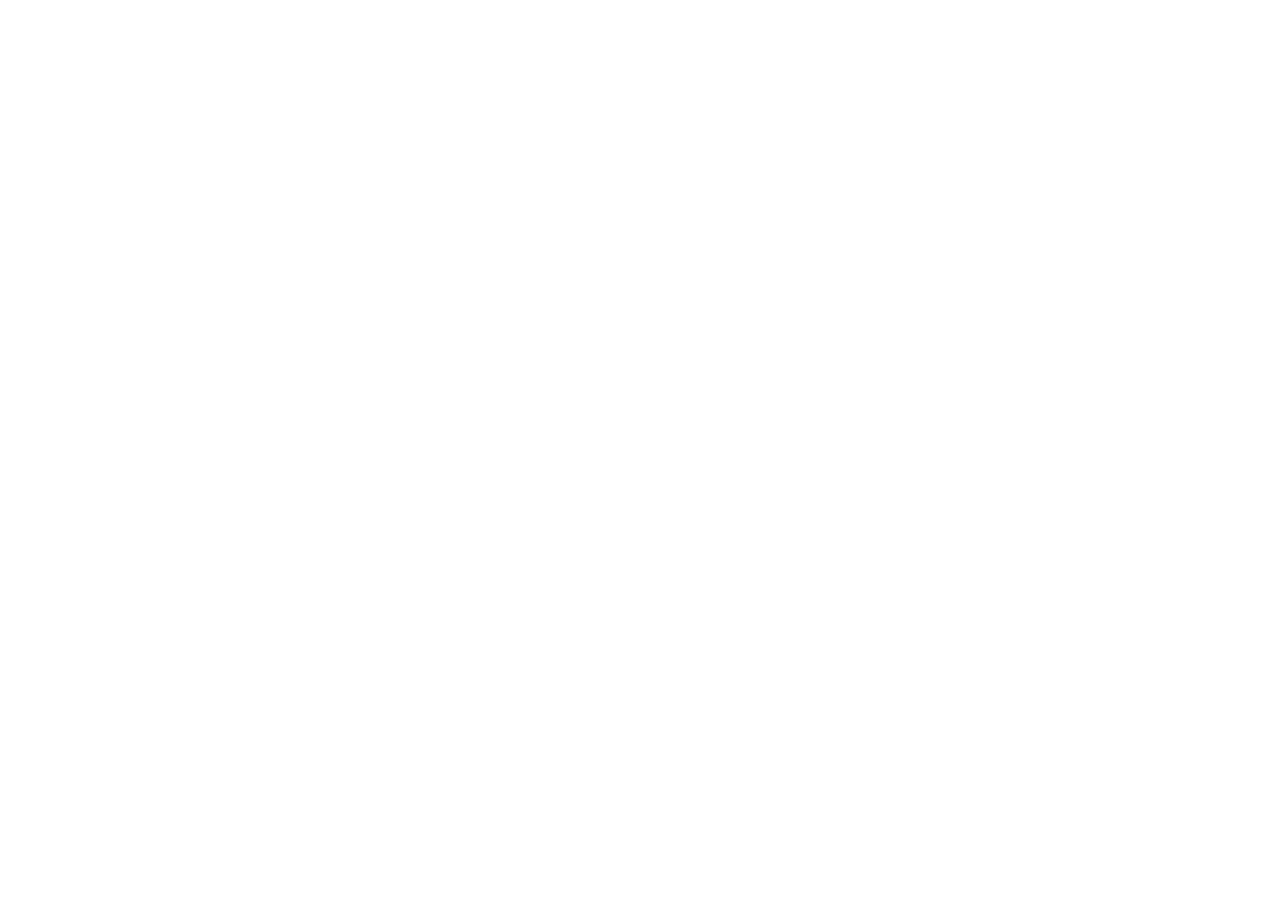
==== index.html @ c4189939 "Initial commit" ====
<!DOCTYPE html>
<html lang="en">
  <head>
    <meta charset="UTF-8" />
    <meta http-equiv="X-UA-Compatible" content="IE=edge" />
    <meta name="viewport" content="width=device-width, initial-scale=1.0" />
    <title>Document</title>
  </head>
  <body></body>
</html>
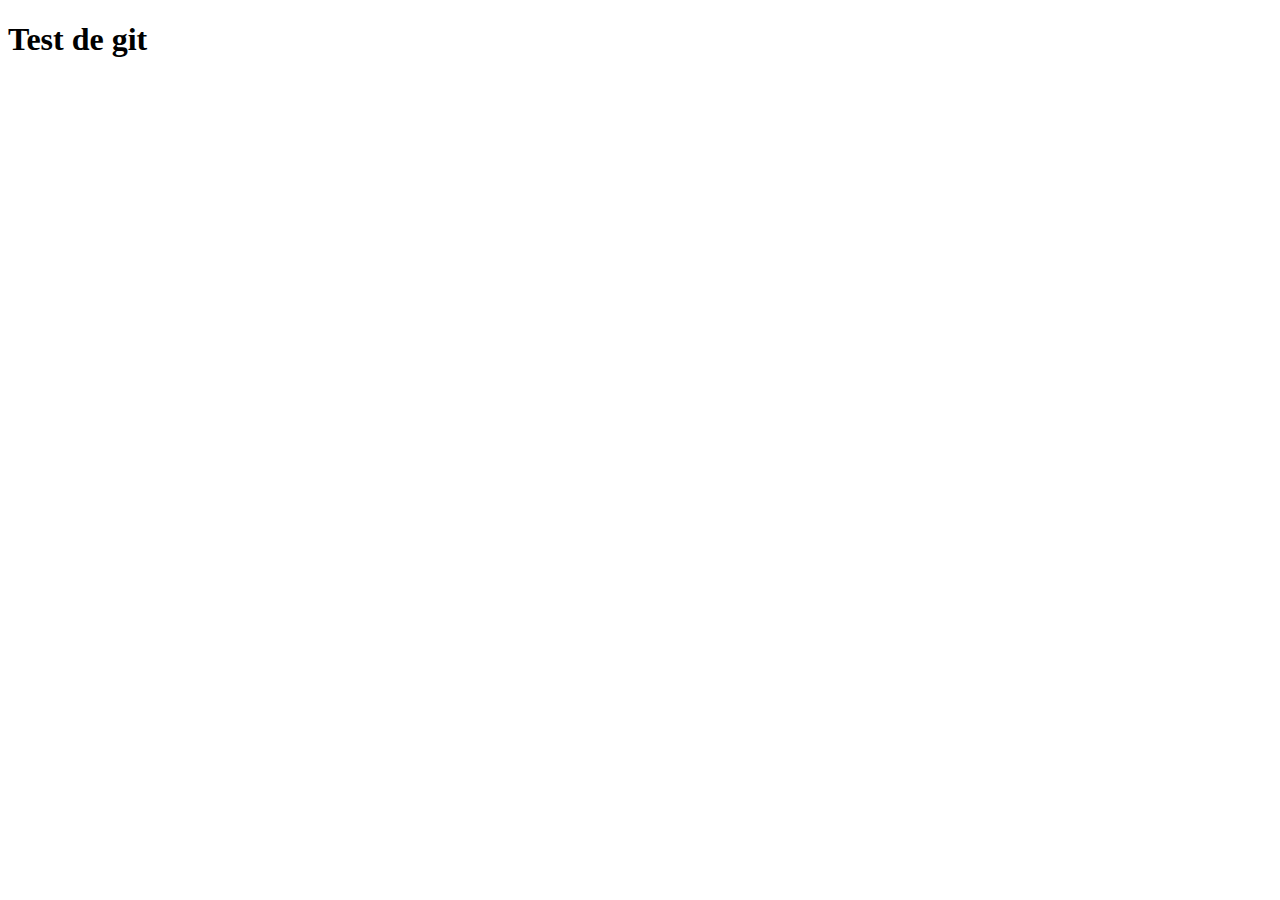
==== commit 39cf3152: "Change the document title" ====
--- a/index.html
+++ b/index.html
@@ -4,7 +4,11 @@
     <meta charset="UTF-8" />
     <meta http-equiv="X-UA-Compatible" content="IE=edge" />
     <meta name="viewport" content="width=device-width, initial-scale=1.0" />
-    <title>Document</title>
+    <title>Git test</title>
   </head>
-  <body></body>
+  <body>
+    <main>
+      <h1>Test de git</h1>
+    </main>
+  </body>
 </html>
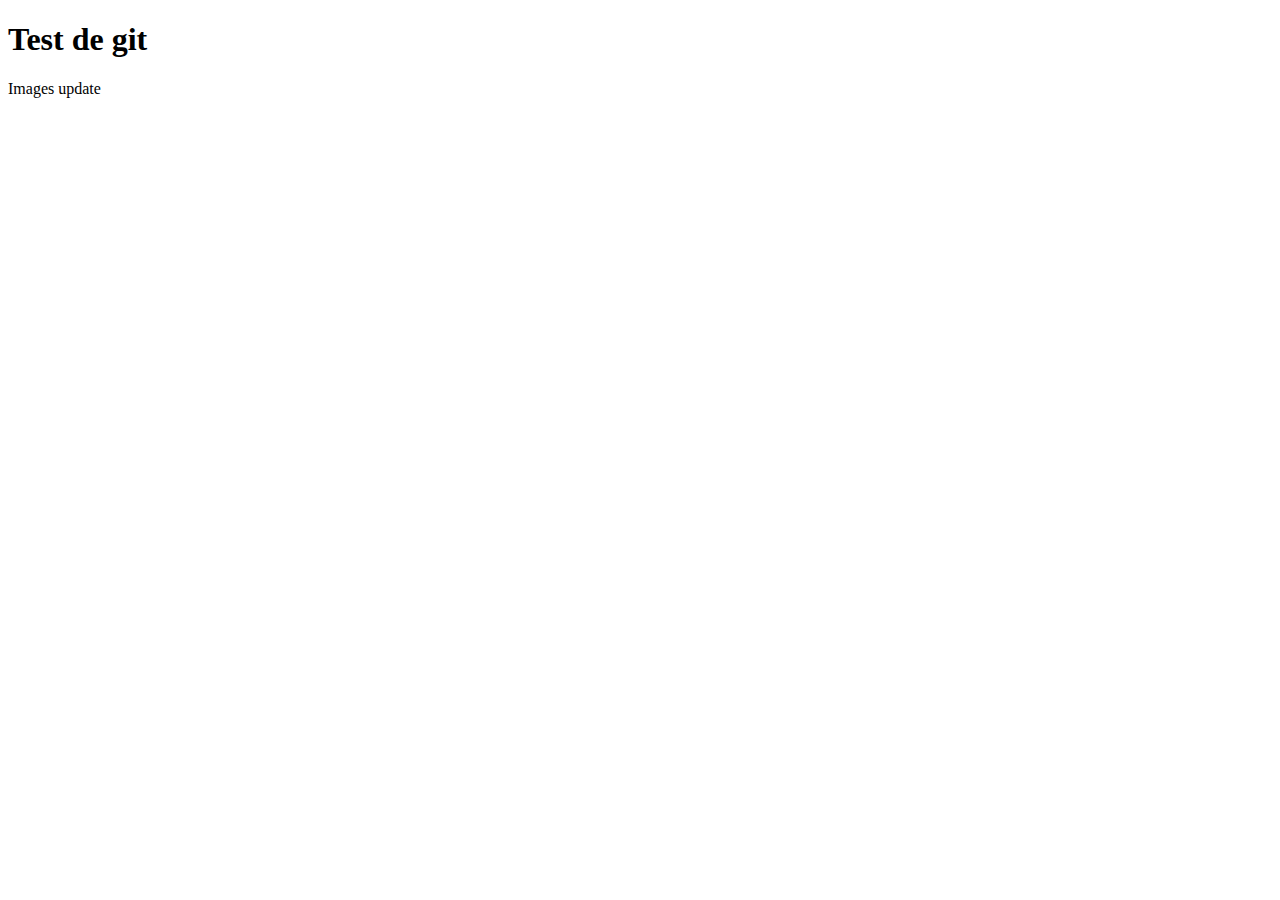
==== commit d6ca4f77: "Update images" ====
--- a/index.html
+++ b/index.html
@@ -9,6 +9,7 @@
   <body>
     <main>
       <h1>Test de git</h1>
+      <p>Images update</p>
     </main>
   </body>
 </html>
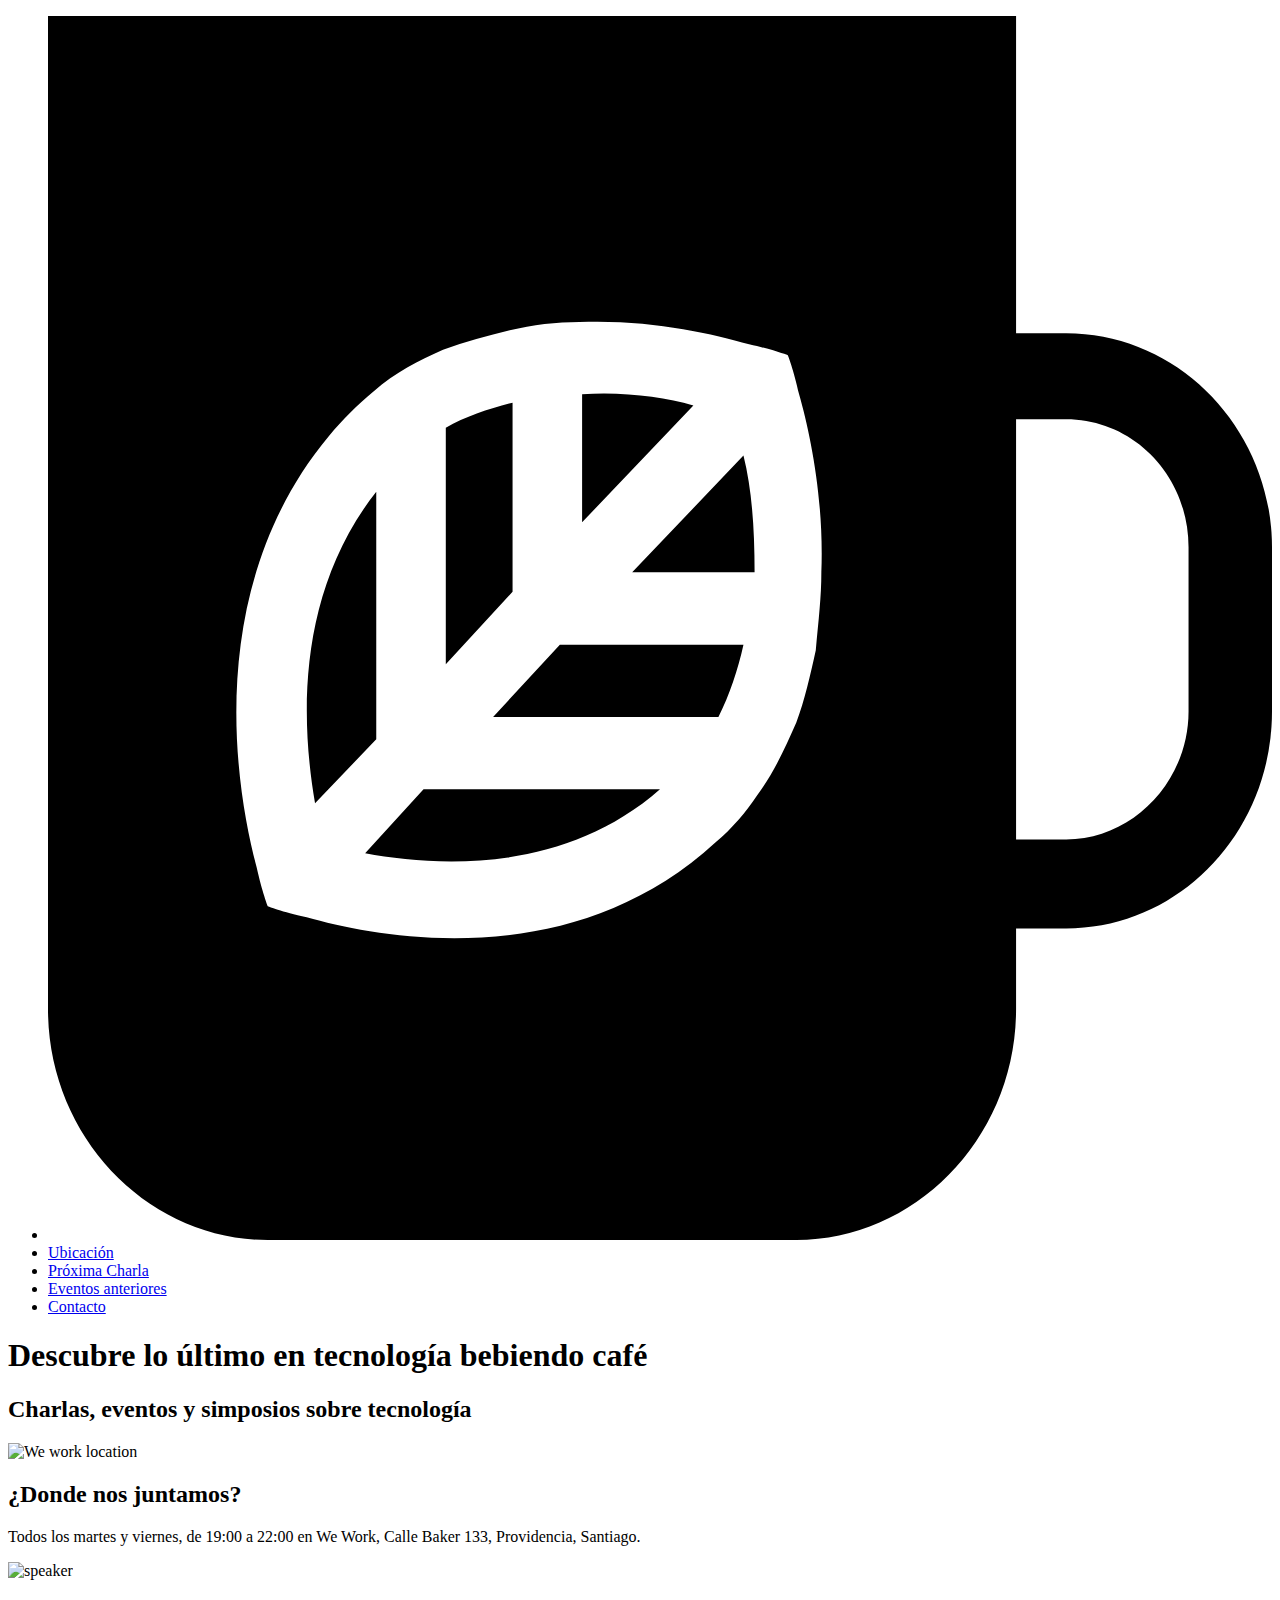
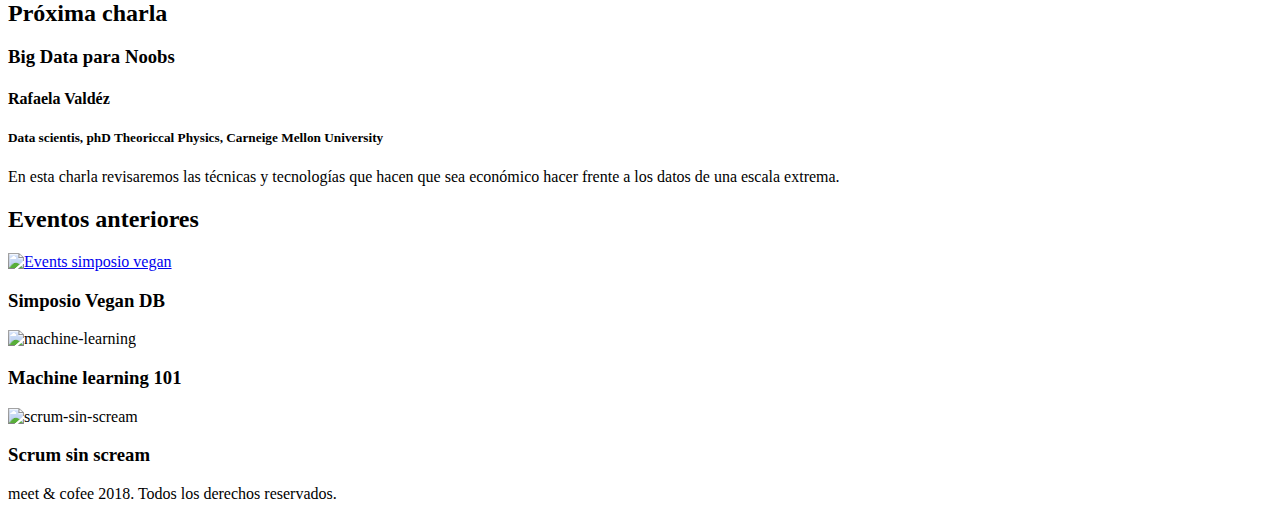
==== commit 7e53c5a4: "Deleted items" ====
--- a/index.html
+++ b/index.html
@@ -1,15 +1,108 @@
-<!DOCTYPE html>
-<html lang="en">
-  <head>
-    <meta charset="UTF-8" />
-    <meta http-equiv="X-UA-Compatible" content="IE=edge" />
-    <meta name="viewport" content="width=device-width, initial-scale=1.0" />
-    <title>Git test</title>
-  </head>
-  <body>
-    <main>
-      <h1>Test de git</h1>
-      <p>Images update</p>
-    </main>
-  </body>
-</html>
+<!DOCTYPE html>
+<html>
+  <head>
+    <title>Meet & Coffee</title>
+    <meta charset="utf-8" />
+    <link rel="shortcut icon" type="image/png" href="assets/img/favicon.png" />
+    <meta name="author" content="Francisca Medina Concha" />
+    <meta
+      name="description"
+      content="Comparte tus conocimientos tomando café"
+    />
+    <meta
+      name="keywords"
+      content="charlas, eventos, simposios, tecnología, co-work"
+    />
+    <link
+      href="https://fonts.googleapis.com/css2?family=Open+Sans:wght@400;700;800&display=swap"
+      rel="stylesheet"
+    />
+    <link
+      rel="stylesheet"
+      href="https://use.fontawesome.com/releases/v5.6.3/css/all.css"
+      integrity="sha384-UHRtZLI+pbxtHCWp1t77Bi1L4ZtiqrqD80Kn4Z8NTSRyMA2Fd33n5dQ8lWUE00s/"
+      crossorigin="anonymous"
+    />
+    <link rel="stylesheet" href="assets/css/estilos.css" />
+  </head>
+
+  <body>
+    <nav class="oscuro">
+      <ul>
+        <li class="icono">
+          <a href="#inicio">
+            <svg xmlns="http://www.w3.org/2000/svg" viewBox="0 0 44 44">
+              <path
+                d="M11.8 26l-2.2 2.3c-.5-2.9-.7-7.5 2.2-11.2V26zm-.4 4.1c2.7.5 7.2.7 10.6-2.3h-8.5l-2.1 2.3zm5.3-16.2c-.8.2-1.7.5-2.4.9v8.5l2.4-2.6v-6.8zm2.5-.3v4.6l4-4.2c-1.1-.3-2.5-.5-4-.4zM16 25.2h8.1c.4-.8.7-1.7.9-2.6h-6.6L16 25.2zm28-6.1V25c0 4.3-3.3 7.8-7.4 7.8h-1.8v2.9c0 4.6-3.6 8.3-7.9 8.3h-19C3.6 44 0 40.3 0 35.7V0h34.8v11.4h1.8c4.1 0 7.4 3.5 7.4 7.7zm-16.2.9c.1-2.6-.4-5-.8-6.4-.2-.9-.4-1.4-.4-1.4s-.5-.2-1.4-.4c-1.4-.4-3.6-.9-6.1-.8-.8 0-1.7.1-2.5.3-.8.2-1.6.4-2.4.7-.9.4-1.7.8-2.5 1.5-.6.5-1.1 1-1.6 1.6-4.5 5.4-3.4 12.5-2.6 15.5.2.9.4 1.4.4 1.4s.5.2 1.4.4c2.8.8 9.6 2 14.7-2.7.6-.5 1.1-1.1 1.5-1.7.6-.8 1-1.7 1.4-2.6.3-.8.5-1.7.7-2.6.1-1.1.2-1.9.2-2.8zm13.2-.9c0-2.6-2-4.6-4.4-4.6h-1.8v15.1h1.8c2.4 0 4.4-2.1 4.4-4.6v-5.9zM21 20h4.4c0-1.6-.1-3-.4-4.2L21 20z"
+              /></svg
+          ></a>
+        </li>
+        <li><a href="#ubicacion">Ubicación</a></li>
+        <li><a href="#proxima-charla">Próxima Charla</a></li>
+        <li><a href="#eventos">Eventos anteriores</a></li>
+        <li><a href="#contacto">Contacto</a></li>
+      </ul>
+    </nav>
+
+    <header id="inicio" class="hero-section">
+      <h1>Descubre lo último en tecnología bebiendo café</h1>
+      <h2 class="subtitulo">Charlas, eventos y simposios sobre tecnología</h2>
+    </header>
+
+    <section id="ubicacion">
+      <img src="assets/img/we-work.png" alt="We work location" />
+      <h2>¿Donde nos juntamos?</h2>
+      <p>
+        Todos los martes y viernes, de 19:00 a 22:00 en We Work, Calle Baker
+        133, Providencia, Santiago.
+      </p>
+    </section>
+
+    <section id="proxima-charla" class="sweet-brown">
+      <div class="centrado">
+        <img src="assets/img/speaker.png" alt="speaker" />
+
+        <div class="charla-texto">
+          <h2>Próxima charla</h2>
+          <h3>Big Data para Noobs</h3>
+          <h4>Rafaela Valdéz</h4>
+          <h5>
+            Data scientis, phD Theoriccal Physics, Carneige Mellon University
+          </h5>
+          <p>
+            En esta charla revisaremos las técnicas y tecnologías que hacen que
+            sea económico hacer frente a los datos de una escala extrema.
+          </p>
+        </div>
+      </div>
+    </section>
+
+    <section id="evento">
+      <h2>Eventos anteriores</h2>
+      <article class="evento">
+        <a href="evento01.html">
+          <img src="assets/img/simposio-vegan.png" alt="Events simposio vegan"
+        /></a>
+        <h3>Simposio Vegan DB</h3>
+      </article>
+
+      <article class="evento">
+        <img src="assets/img/machine-learning.png" alt="machine-learning" />
+        <h3>Machine learning 101</h3>
+      </article>
+
+      <article class="evento">
+        <img src="assets/img/scrum-sin-scream.png" alt="scrum-sin-scream" />
+        <h3>Scrum sin scream</h3>
+      </article>
+    </section>
+
+    <footer id="contacto" class="oscuro">
+      <a href="#"><i class="fab fa-github-square fa-5x"></i></a>
+      <a href="#"><i class="fab fa-twitter-square fa-5x"></i></a>
+      <a href="#"><i class="fab fa-linkedin fa-5x"></i></a>
+
+      <p>meet & cofee 2018. Todos los derechos reservados.</p>
+    </footer>
+  </body>
+</html>
